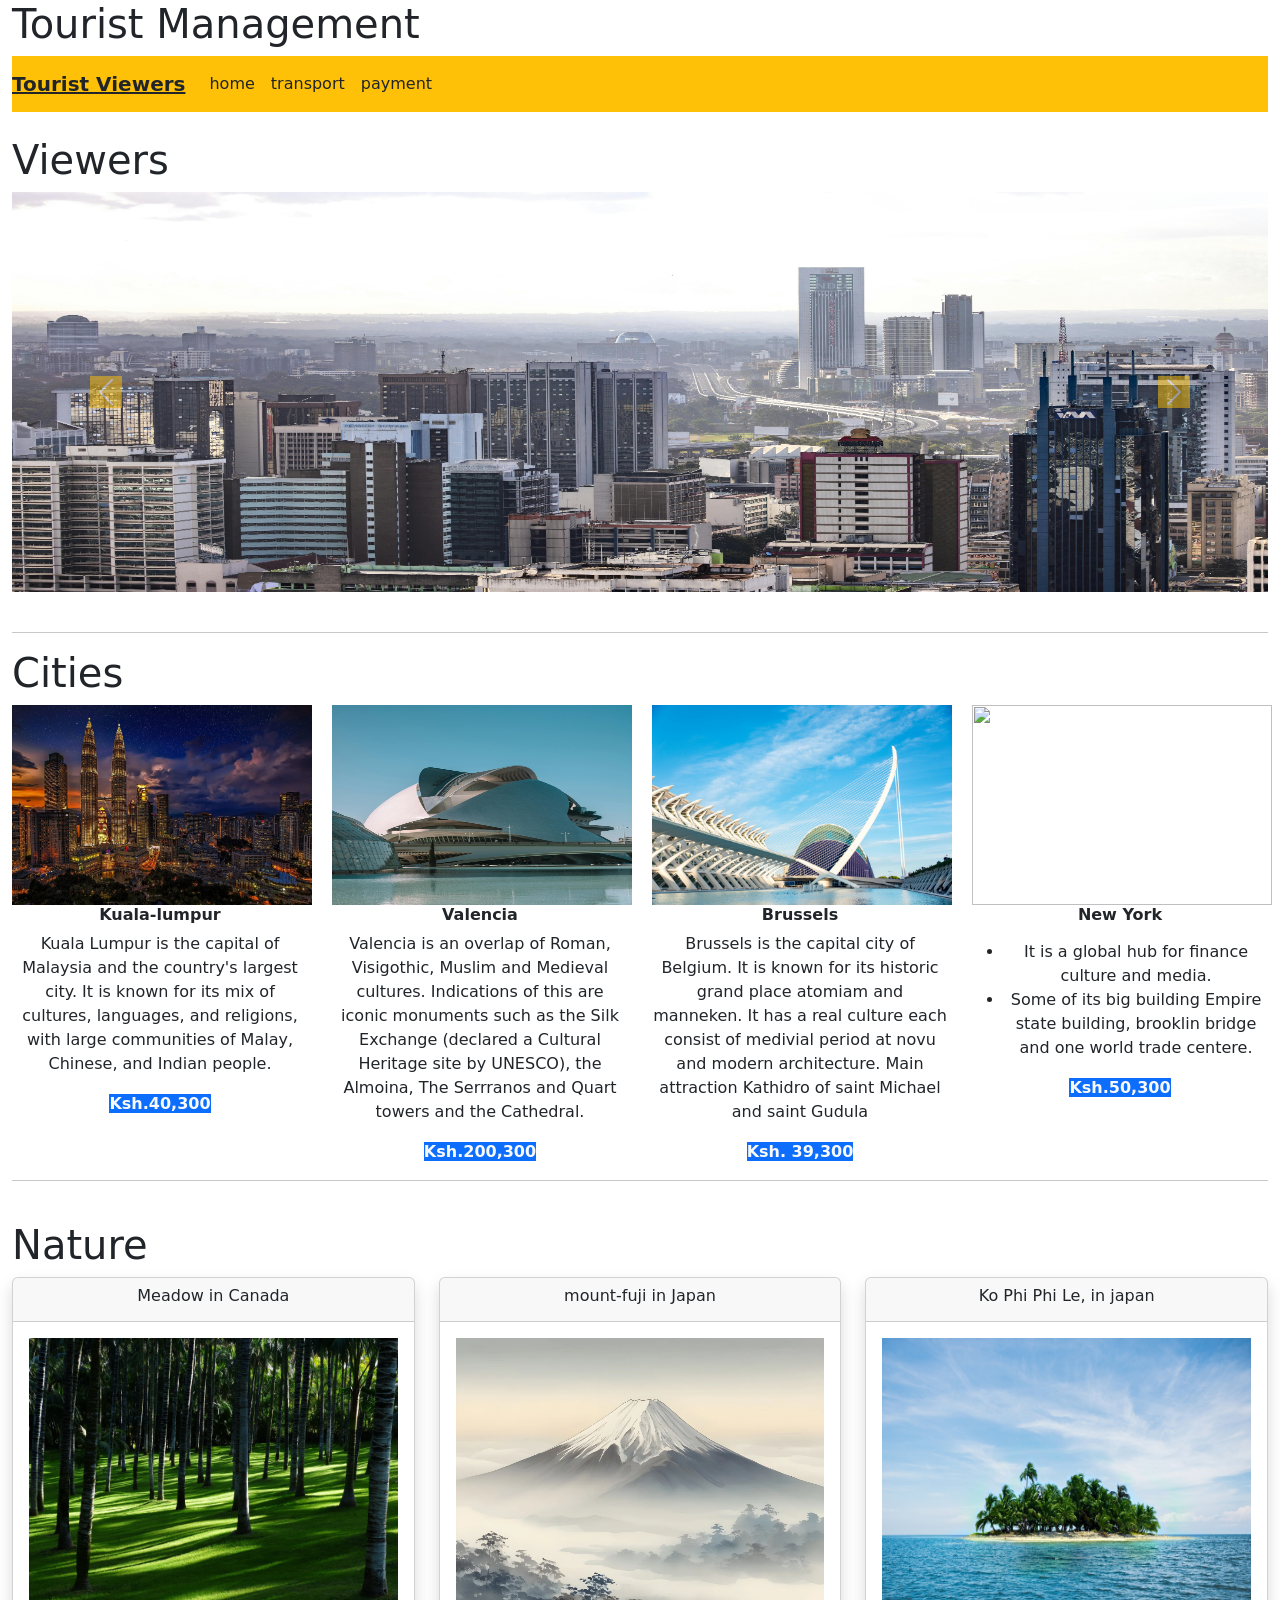
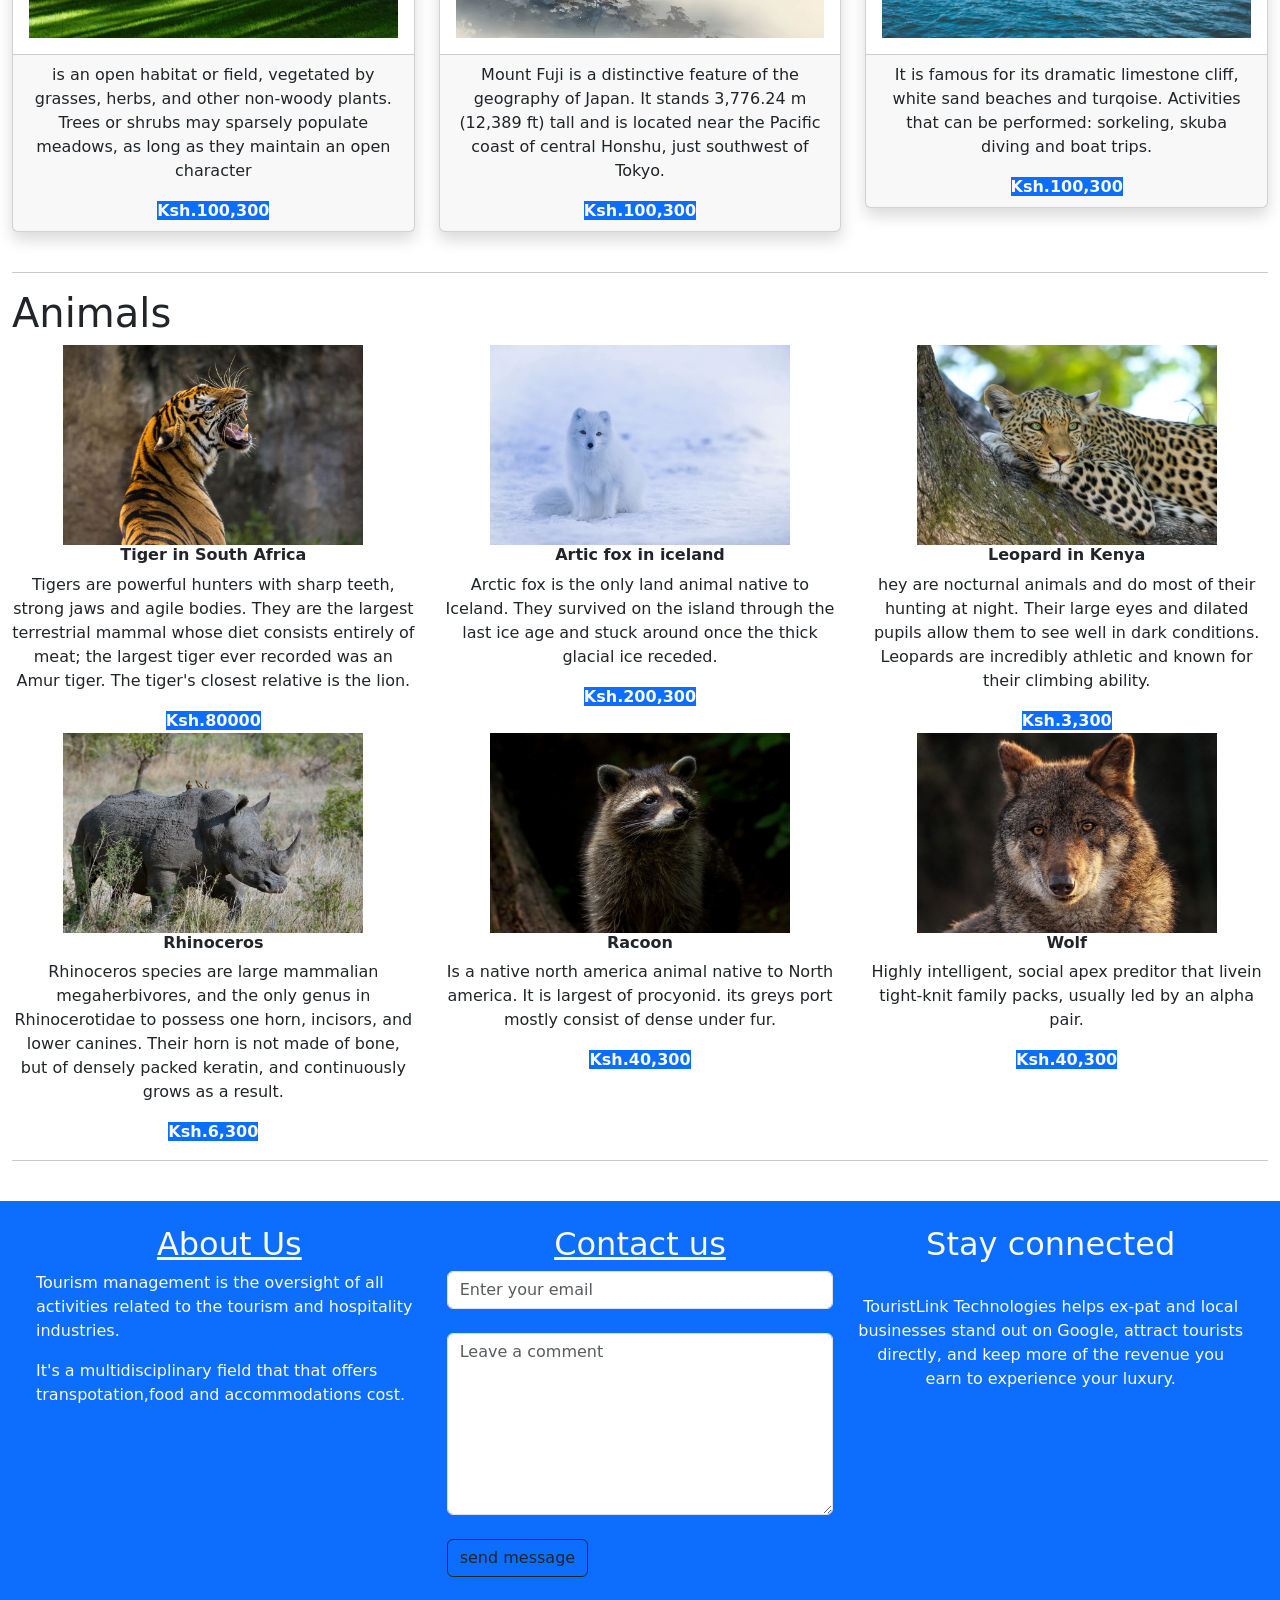
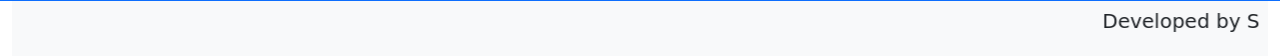
==== index.html @ a97b270e "initial commit" ====
<!DOCTYPE html>
<html lang="en">
    <!-- head section start here -->
<head>
    <meta charset="UTF-8">
    <meta name="viewport" content="width=device-width, initial-scale=1.0">
    <title>Tourist project</title>
    <link rel="stylesheet" href="css/bootstrap.css">
    <script src="js/bootstrap.js"></script>
</head>
<!-- body section start here -->
<body class="container-fluid">
    <!-- section one start here -->
     <h1>Tourist Management</h1>
     <section class="row">
        <div class="col-md-12">
            <nav class="navbar navbar-expand-md navbar- bg-warning">
                <a href="#" class="navbar-brand">
                    <b><u class="text-dark">Tourist Viewers</u></b>
                </a>
                <!-- collapsable button -->
                 <button class="navbar-toggler" data-bs-target="#navcollapse" data-bs-toggle="collapse">
                    <span class="navbar-toggler-icon"></span>
                 </button>
                 <div class="collapse navbar-collapse" id="navcollapse">
                    <div class="navbar-nav">
                        <a href="home.html" class="nav-link active text-dark">home</a>
                        <a href="transport.html" class="nav-link text-dark">transport</a>
                        <a href="payment.html" class="nav-link text-dark">payment</a>
                    </div>
                 </div>
            </nav>
        </div>
     </section><br>
     <!-- section one ends here -->
       <!-- section two start here -->
       <h1>Viewers</h1>
       <section class="row">
        <div class="col-md-12">
            <!-- this is where the carousel start -->
             <div class="carousel slide" id="mycarousel" data-bs-ride="carousel">
                <!--the images wrapper start here -->
            <div class="carousel-inner" >
                <div class="carousel-item">
                    <img src="/images/pexels-maxmishin-10111269" alt="" class="d-block w-100" height="400px" >
                </div>
                <div class="carousel-item active">
                    <img src="/images/pexels-mwauraken-29069344.jpg" alt="" class="d-block w-100" height="400px" >
                </div>
                <div class="carousel-item">
                    <img src="/images/pexels-esh3rwey-5609738.jpg" alt="" class="d-block w-100" height="400px" >
                </div>
            </div>
                <!-- image wrapper ends here -->
                 <!-- the controllers start here -->
                <div>
                    <a href="#mycarousel" class="carousel-control-prev" data-bs-slide="prev">
                        <span class="carousel-control-prev-icon bg-warning"></span>
                    </a>
                    <a href="#mycarousel" class="carousel-control-next" data-bs-slide="next">
                        <span class="carousel-control-next-icon bg-warning"></span>
                    </a>
                </div>
                <!-- the controllers ends here -->
             </div>
             <!-- the carousel ends here -->
        </div>
       </section><br><hr>
       <!-- section 2 starts here -->
          <!-- section 3 starts here -->
     <h1>Cities</h1>
    <section class="row text-center">
        <div class="col-md-3">
            <img src="images/kuala-lumpur-1820944_1920.jpg" alt="" height="200px" width="300px">
            <h6><b>Kuala-lumpur</b></h6>
              <p>Kuala Lumpur is the capital of Malaysia and the country's largest city. It is known for its mix of cultures, languages, and religions, with large communities of Malay, Chinese, and Indian people.</p>
                 <span><b class="text-light bg-primary">Ksh.40,300</b> <br></span> 
        </div>
        <div class="col-md-3">
            <img src="images/pexels-daniel-guti-181008543-11264614.jpg" alt="" height="200px" width="300px">
            <h6><b>Valencia</b></h6>
              <p>Valencia is an overlap of Roman, Visigothic, Muslim and Medieval cultures. Indications of this are iconic monuments such as the Silk Exchange (declared a Cultural Heritage site by UNESCO), the Almoina, The Serrranos and Quart towers and the Cathedral.</p>
           <span><b class="text-light bg-primary">Ksh.200,300</b> <br></span> 
           
        </div>
        <div class="col-md-3">
            <img src="images/pexels-diego-f-parra-33199-24531674.jpg" alt="" height="200px" width="300px">
            <h6><b>Brussels</b></h6>
              <p>Brussels is the capital city of Belgium. It is known for its historic grand place atomiam and manneken. It has a real culture each consist of medivial period at novu and modern architecture. Main attraction Kathidro of saint Michael and saint Gudula</p>
            <span><b class="text-light bg-primary">Ksh. 39,300</b> <br></span> 
            
        </div>
        <div class="col-md-3">
            <img src="/image/pexels-maxmishin-10111269" alt="" height="200px" width="300px">
            <h6><b>New York</b></h6>
            <p>
            <ul>
                <li>It is a global hub for finance culture and media.</li>
                <li>Some of its big building Empire state building, brooklin bridge and one world trade centere.</li>
            </ul></p>
            <span><b class="text-light bg-primary">Ksh.50,300</b> <br></span> 
        </div>
    </section>
    <hr><br>
    <!-- section 3 ends here -->
     <!-- section 4 start here -->
      <h1>Nature</h1>
      <section>
       <section class="row text-center" >
        <div class="col-md-4">
            <!-- the cards start here -->
            <div class="card shadow">
                <!-- card header -->
                <div class="card-header">
                    <h6>Meadow in Canada</h6>
                </div>
                <!-- card body -->
                <div class="card-body">
                    <img src="/images/meadow-406514_1920.jpg" alt="" height="300px" width="100%">
                </div>
                <!-- card footer -->
                <div class="card-footer">
                    <p>is an open habitat or field, vegetated by grasses, 
                        herbs, and other non-woody plants. Trees or shrubs may sparsely populate meadows, 
                        as long as they maintain an open character</p>
                         <span><b class="text-light bg-primary">Ksh.100,300</b> <br></span> 
                </div>
            </div>
        </div>
        <div class="col-md-4">
             <!-- the cards start here -->
            <div class="card shadow">
                <!-- card header -->
                <div class="card-header">
                    <h6>mount-fuji in Japan</h6>
                </div>
                <!-- card body -->
                <div class="card-body">
                    <img src="/images/mount-fuji-10091205_1280.webp" alt="" height="300px" width="100%">
                </div>
                <!-- card footer -->
                <div class="card-footer">
                    <p>Mount Fuji is a distinctive feature of the geography of Japan. It stands 3,776.24 m (12,389 ft) tall and is located near the Pacific coast of central Honshu, just southwest of Tokyo.</p>
                        <span><b class="text-light bg-primary">Ksh.100,300</b> <br></span> 
                </div>
            </div>
        </div>
        <div class="col-md-4">
            <!-- the cards start here -->
            <div class="card shadow">
                <!-- card header -->
                <div class="card-header">
                    <h6>Ko Phi Phi Le, in japan</h6>
                </div>
                <!-- card body -->
                <div class="card-body">
                    <img src="/images/island-2482200_1920.jpg" alt="" height="300px" width="100%">
                </div>
                <!-- card footer -->
                <div class="card-footer">
                    <p>It is famous for its dramatic limestone cliff, white sand beaches and turqoise. Activities that can be performed: sorkeling, skuba diving and boat trips. </p>
                        <span><b class="text-light bg-primary">Ksh.100,300</b> <br></span> 
                </div>
            </div>
        </div>
        </section><br><hr>
        <!-- section 3 ends here -->
        <!-- section 4 start here -->
       <h1>Animals</h1>
    <section class="row text-center">
        <div class="col-md-4">
            <img src="images/tiger-3264048_1920.jpg" alt="" height="200px" width="300px">
            <h6><b>Tiger in South Africa</b></h6>
              <p>Tigers are powerful hunters with sharp teeth, strong jaws and agile bodies. They are the largest terrestrial mammal whose diet consists entirely of meat; the largest tiger ever recorded was an Amur tiger. The tiger's closest relative is the lion.</p>
                 <span><b class="text-light bg-primary">Ksh.80000</b> <br></span> 
        </div>
        <div class="col-md-4">
            <img src="images/iceland-1979445_1920.jpg" alt="" height="200px" width="300px">
            <h6><b>Artic fox in iceland</b></h6>
              <p>Arctic fox is the only land animal native to Iceland. They survived on the island through the last ice age and stuck around once the thick glacial ice receded.</p>
           <span><b class="text-light bg-primary">Ksh.200,300</b> <br></span> 
           
        </div>
        <div class="col-md-4">
            <img src="images/leopard-515509_1920.jpg" alt="" height="200px" width="300px">
            <h6><b>Leopard in Kenya</b></h6>
              <p>hey are nocturnal animals and do most of their hunting at night. Their large eyes and dilated pupils allow them to see well in dark conditions. Leopards are incredibly athletic and known for their climbing ability.</p>
            <span><b class="text-light bg-primary">Ksh.3,300</b> <br></span> 
            
        </div>
        <div class="col-md-4">
            <img src="images/rhinoceros-1837164_1920.jpg" alt="" height="200px" width="300px">
            <h6><b>Rhinoceros</b></h6>
            <p>Rhinoceros species are large mammalian megaherbivores, and the only genus in Rhinocerotidae to possess one horn, incisors, and lower canines. Their horn is not made of bone, but of densely packed keratin, and continuously grows as a result.</p>
            <span><b class="text-light bg-primary">Ksh.6,300</b> <br></span> 
        </div>
        <div class="col-md-4">
            <img src="images/raccoon-4377383_1920.jpg" alt="" height="200px" width="300px">
            <h6><b>Racoon</b></h6>
              <p>Is a native north america animal native to North america. It is largest of procyonid. its greys port mostly consist of dense under fur.</p>
                 <span><b class="text-light bg-primary">Ksh.40,300</b> <br></span> 
        </div>
        <div class="col-md-4">
            <img src="images/wolf-8089783_1920.jpg" alt="" height="200px" width="300px">
            <h6><b>Wolf</b></h6>
              <p>Highly  intelligent, social  apex preditor that livein tight-knit family packs, usually led by an alpha pair. </p>
                 <span><b class="text-light bg-primary">Ksh.40,300</b> <br></span> 
        </div>
    </section>
    <hr><br>
        <!-- last section start here section-->
         <section class="row bg-primary p-4" >
            <div class="col-md-4 text-light">
                <h2 class="text-light text-center"><u>About Us</u></h2>
                <p>Tourism management is the oversight of all activities related to the tourism and hospitality industries.</p>
                <p>It's a multidisciplinary field that that offers transpotation,food and accommodations cost.</p>
            </div>
            <div class="col-md-4">
                <h2 class="text-light text-center"><u>Contact us</u></h2>
                <form>
                    <input type="email" placeholder="Enter your email" class="form-control"><br>
                   <textarea cols="7" rows="7" placeholder="Leave a comment" class="form-control"></textarea><br>
                   <input type="submit" value="send message" class="btn btn-outline-dark">
                </form>
            </div>
            <div class="col-md-4">
                <h2 class="text-light text-center">Stay connected</h2>
                &nbsp; &nbsp; &nbsp; &nbsp; &nbsp; &nbsp;&nbsp; &nbsp;&nbsp; &nbsp;&nbsp; &nbsp;
                <a href="https://www.facebook.com">
                    <img src="images/fb.png" alt="">
                </a>&nbsp; &nbsp; &nbsp;&nbsp; &nbsp;
                <a href="https://www.instagram.com">
                    <img src="images/in.png" alt="">
                </a>&nbsp; &nbsp; &nbsp;
                <a href="https://www.x.com">
                    <img src="images/x.png" alt="">
                </a><br>
                <p class="text-light text-center">TouristLink Technologies helps ex-pat and local businesses stand out on Google, attract tourists directly, and keep more of the revenue you earn to experience your luxury.</p>

            </div>
         </section>
         <footer class="text-dark bg-light text-center p-2">
            <marquee behavior="" direction=""><h5>Developed by Saprofina. &copy; 2026. All rights reserved</h5></marquee>
       


</body>
</html>
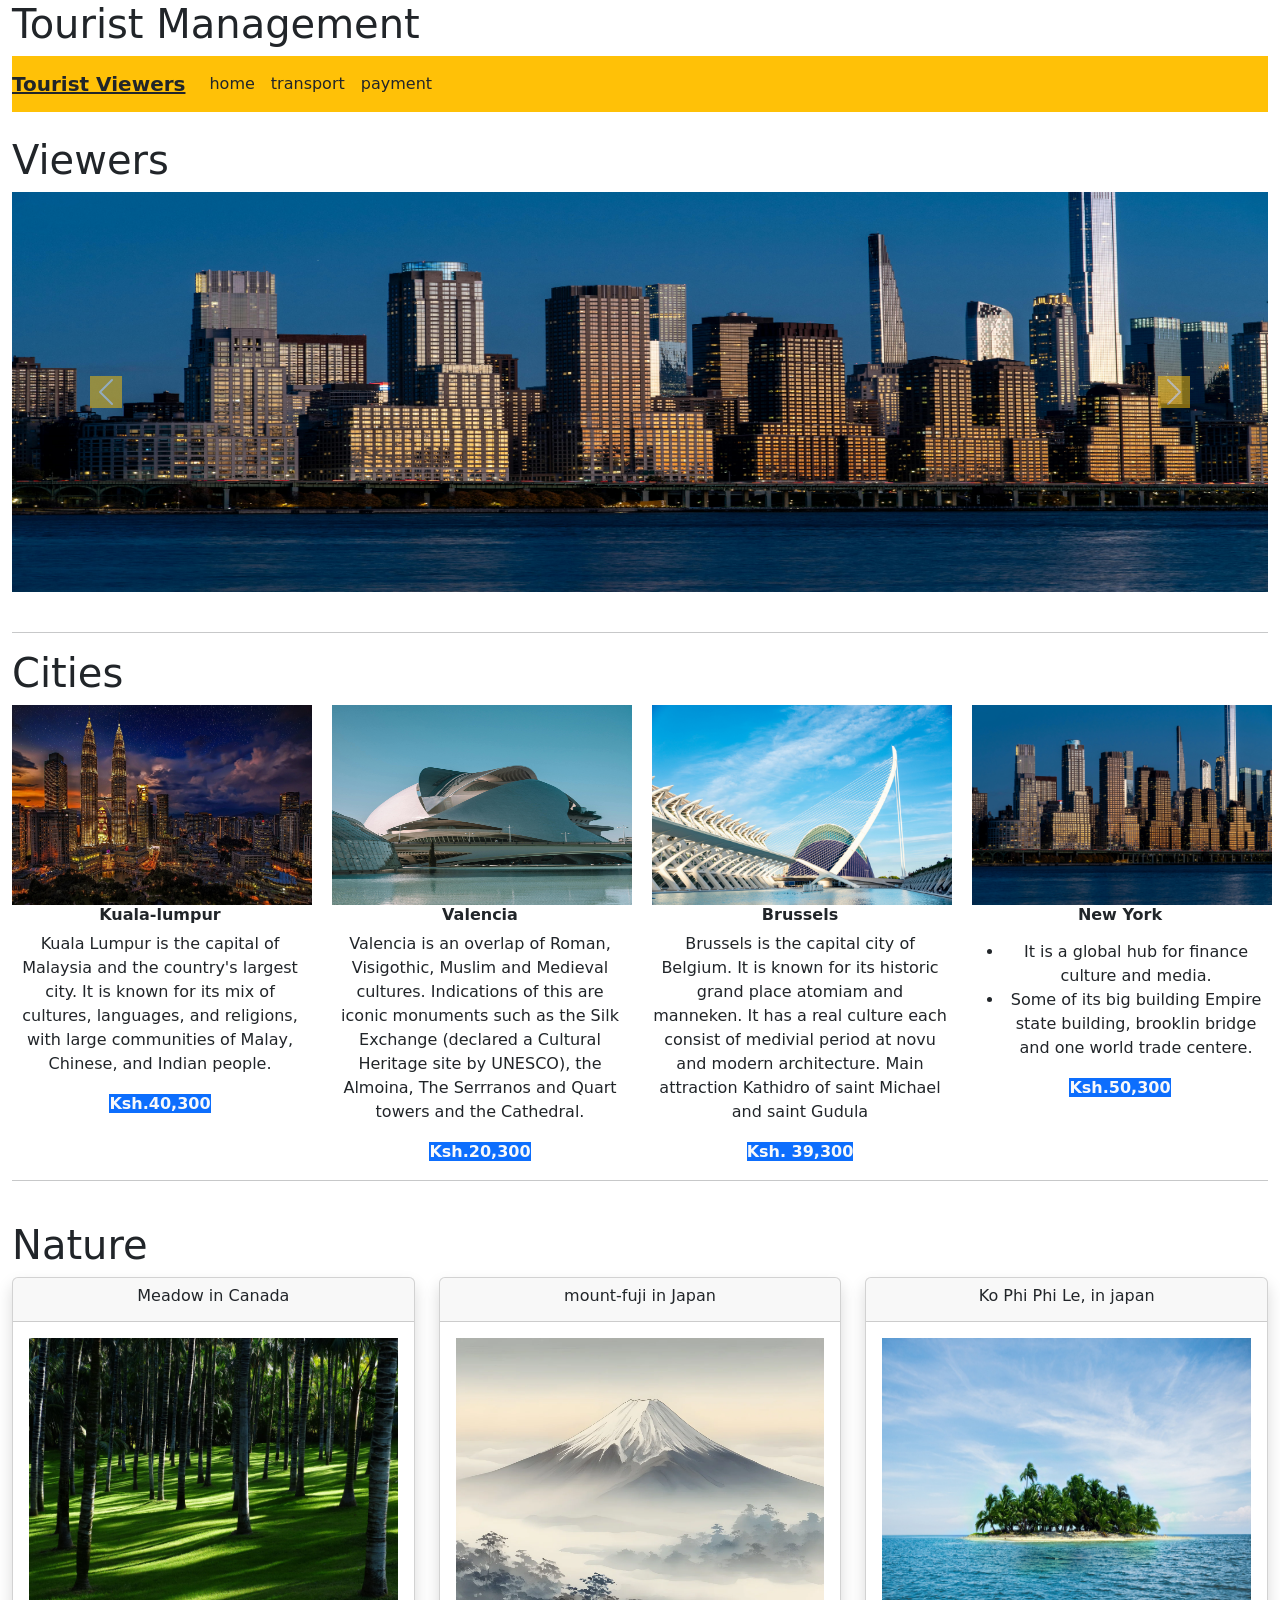
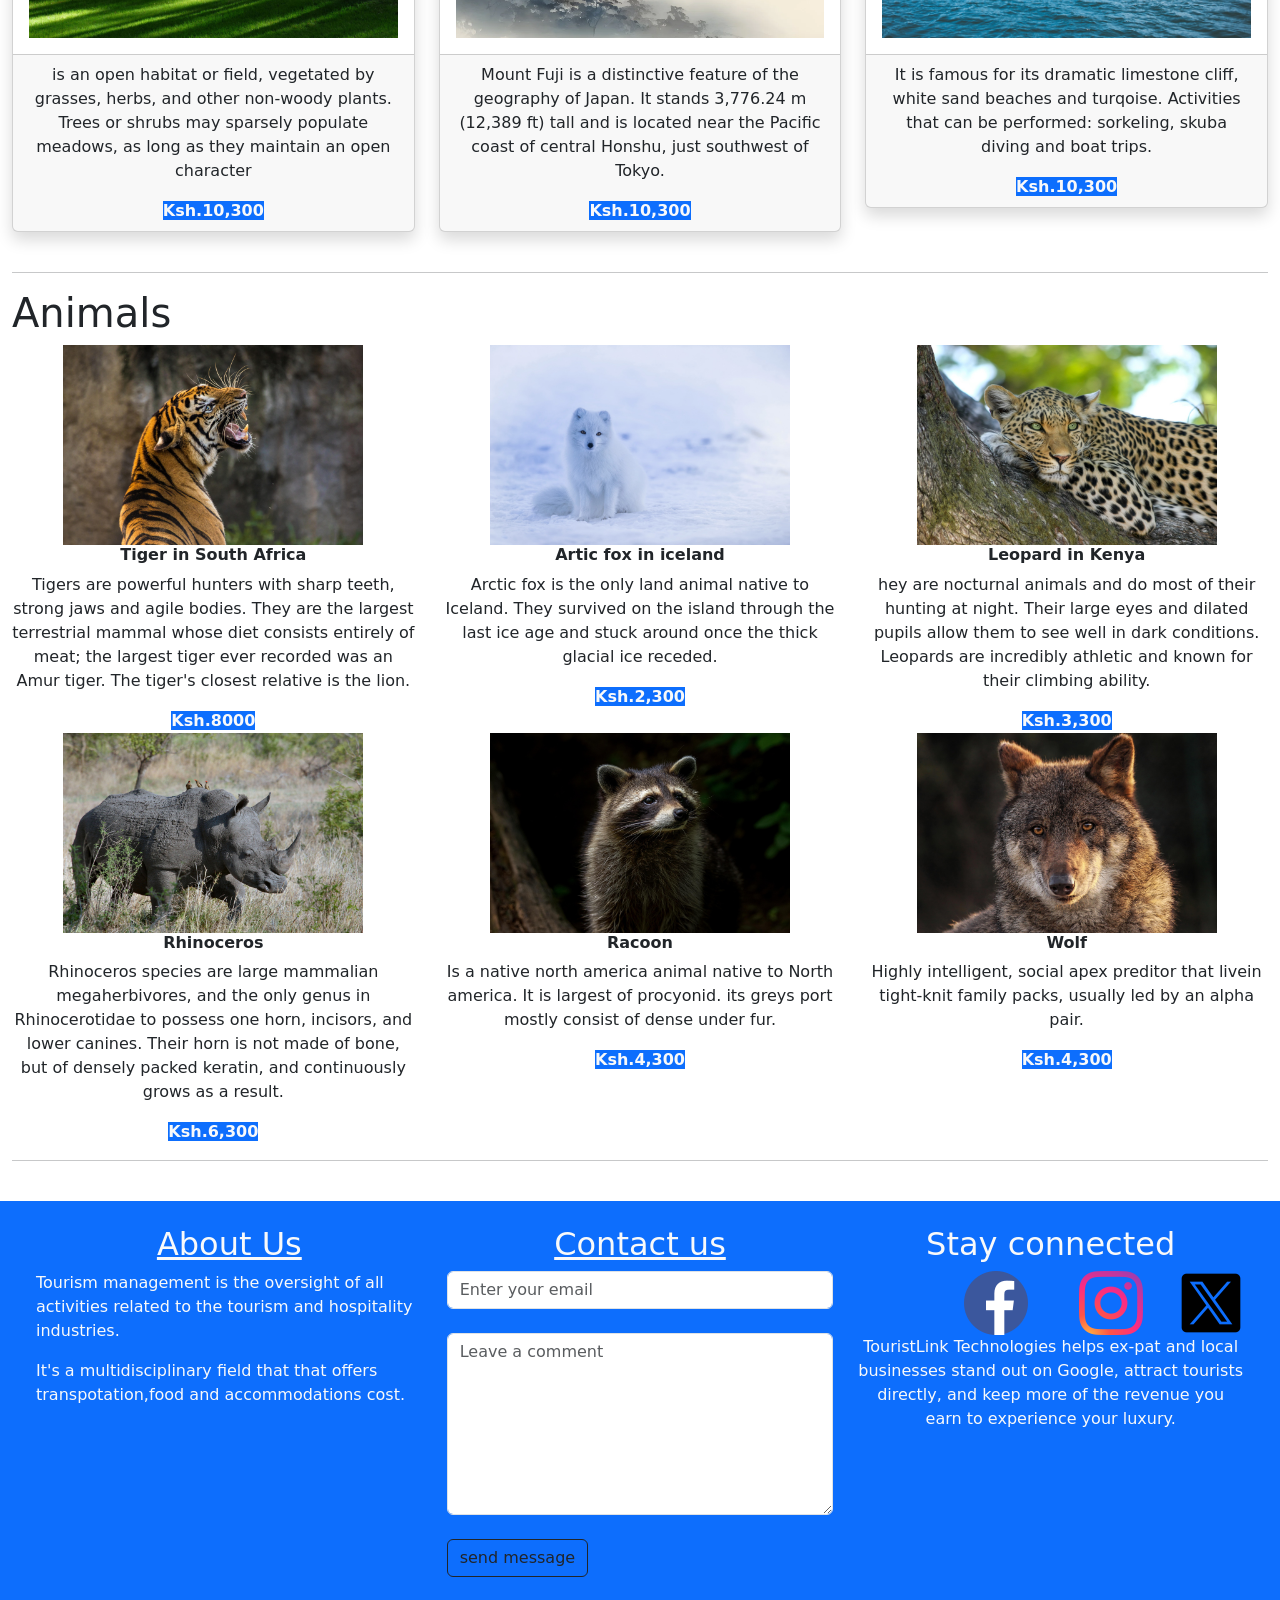
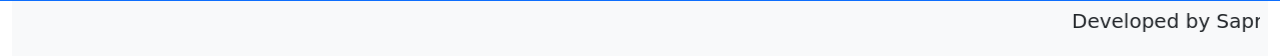
==== commit 89dacf57: "fixed image" ====
--- a/index.html
+++ b/index.html
@@ -24,7 +24,7 @@
                  </button>
                  <div class="collapse navbar-collapse" id="navcollapse">
                     <div class="navbar-nav">
-                        <a href="home.html" class="nav-link active text-dark">home</a>
+                        <a href="index.html" class="nav-link active text-dark">home</a>
                         <a href="transport.html" class="nav-link text-dark">transport</a>
                         <a href="payment.html" class="nav-link text-dark">payment</a>
                     </div>
@@ -42,13 +42,13 @@
                 <!--the images wrapper start here -->
             <div class="carousel-inner" >
                 <div class="carousel-item">
-                    <img src="/images/pexels-maxmishin-10111269" alt="" class="d-block w-100" height="400px" >
+                    <img src="images/pexels-maxmishin-10111269.jpg" alt="" class="d-block w-100" height="400px" >
                 </div>
                 <div class="carousel-item active">
-                    <img src="/images/pexels-mwauraken-29069344.jpg" alt="" class="d-block w-100" height="400px" >
+                    <img src="images/pexels-sjuan-dogjani-1869703054-29116986.jpg" alt="" class="d-block w-100" height="400px" >
                 </div>
                 <div class="carousel-item">
-                    <img src="/images/pexels-esh3rwey-5609738.jpg" alt="" class="d-block w-100" height="400px" >
+                    <img src="images/pexels-esh3rwey-5609738.jpg" alt="" class="d-block w-100" height="400px" >
                 </div>
             </div>
                 <!-- image wrapper ends here -->
@@ -80,7 +80,7 @@
             <img src="images/pexels-daniel-guti-181008543-11264614.jpg" alt="" height="200px" width="300px">
             <h6><b>Valencia</b></h6>
               <p>Valencia is an overlap of Roman, Visigothic, Muslim and Medieval cultures. Indications of this are iconic monuments such as the Silk Exchange (declared a Cultural Heritage site by UNESCO), the Almoina, The Serrranos and Quart towers and the Cathedral.</p>
-           <span><b class="text-light bg-primary">Ksh.200,300</b> <br></span> 
+           <span><b class="text-light bg-primary">Ksh.20,300</b> <br></span> 
            
         </div>
         <div class="col-md-3">
@@ -91,7 +91,7 @@
             
         </div>
         <div class="col-md-3">
-            <img src="/image/pexels-maxmishin-10111269" alt="" height="200px" width="300px">
+            <img src="images/pexels-sjuan-dogjani-1869703054-29116986.jpg" alt="" height="200px" width="300px">
             <h6><b>New York</b></h6>
             <p>
             <ul>
@@ -116,14 +116,14 @@
                 </div>
                 <!-- card body -->
                 <div class="card-body">
-                    <img src="/images/meadow-406514_1920.jpg" alt="" height="300px" width="100%">
+                    <img src="images/meadow-406514_1920.jpg" alt="" height="300px" width="100%">
                 </div>
                 <!-- card footer -->
                 <div class="card-footer">
                     <p>is an open habitat or field, vegetated by grasses, 
                         herbs, and other non-woody plants. Trees or shrubs may sparsely populate meadows, 
                         as long as they maintain an open character</p>
-                         <span><b class="text-light bg-primary">Ksh.100,300</b> <br></span> 
+                         <span><b class="text-light bg-primary">Ksh.10,300</b> <br></span> 
                 </div>
             </div>
         </div>
@@ -136,12 +136,12 @@
                 </div>
                 <!-- card body -->
                 <div class="card-body">
-                    <img src="/images/mount-fuji-10091205_1280.webp" alt="" height="300px" width="100%">
+                    <img src="images/mount-fuji-10091205_1280.webp" alt="" height="300px" width="100%">
                 </div>
                 <!-- card footer -->
                 <div class="card-footer">
                     <p>Mount Fuji is a distinctive feature of the geography of Japan. It stands 3,776.24 m (12,389 ft) tall and is located near the Pacific coast of central Honshu, just southwest of Tokyo.</p>
-                        <span><b class="text-light bg-primary">Ksh.100,300</b> <br></span> 
+                        <span><b class="text-light bg-primary">Ksh.10,300</b> <br></span> 
                 </div>
             </div>
         </div>
@@ -154,12 +154,12 @@
                 </div>
                 <!-- card body -->
                 <div class="card-body">
-                    <img src="/images/island-2482200_1920.jpg" alt="" height="300px" width="100%">
+                    <img src="images/island-2482200_1920.jpg" alt="" height="300px" width="100%">
                 </div>
                 <!-- card footer -->
                 <div class="card-footer">
                     <p>It is famous for its dramatic limestone cliff, white sand beaches and turqoise. Activities that can be performed: sorkeling, skuba diving and boat trips. </p>
-                        <span><b class="text-light bg-primary">Ksh.100,300</b> <br></span> 
+                        <span><b class="text-light bg-primary">Ksh.10,300</b> <br></span> 
                 </div>
             </div>
         </div>
@@ -172,13 +172,13 @@
             <img src="images/tiger-3264048_1920.jpg" alt="" height="200px" width="300px">
             <h6><b>Tiger in South Africa</b></h6>
               <p>Tigers are powerful hunters with sharp teeth, strong jaws and agile bodies. They are the largest terrestrial mammal whose diet consists entirely of meat; the largest tiger ever recorded was an Amur tiger. The tiger's closest relative is the lion.</p>
-                 <span><b class="text-light bg-primary">Ksh.80000</b> <br></span> 
+                 <span><b class="text-light bg-primary">Ksh.8000</b> <br></span> 
         </div>
         <div class="col-md-4">
             <img src="images/iceland-1979445_1920.jpg" alt="" height="200px" width="300px">
             <h6><b>Artic fox in iceland</b></h6>
               <p>Arctic fox is the only land animal native to Iceland. They survived on the island through the last ice age and stuck around once the thick glacial ice receded.</p>
-           <span><b class="text-light bg-primary">Ksh.200,300</b> <br></span> 
+           <span><b class="text-light bg-primary">Ksh.2,300</b> <br></span> 
            
         </div>
         <div class="col-md-4">
@@ -198,13 +198,13 @@
             <img src="images/raccoon-4377383_1920.jpg" alt="" height="200px" width="300px">
             <h6><b>Racoon</b></h6>
               <p>Is a native north america animal native to North america. It is largest of procyonid. its greys port mostly consist of dense under fur.</p>
-                 <span><b class="text-light bg-primary">Ksh.40,300</b> <br></span> 
+                 <span><b class="text-light bg-primary">Ksh.4,300</b> <br></span> 
         </div>
         <div class="col-md-4">
             <img src="images/wolf-8089783_1920.jpg" alt="" height="200px" width="300px">
             <h6><b>Wolf</b></h6>
               <p>Highly  intelligent, social  apex preditor that livein tight-knit family packs, usually led by an alpha pair. </p>
-                 <span><b class="text-light bg-primary">Ksh.40,300</b> <br></span> 
+                 <span><b class="text-light bg-primary">Ksh.4,300</b> <br></span> 
         </div>
     </section>
     <hr><br>
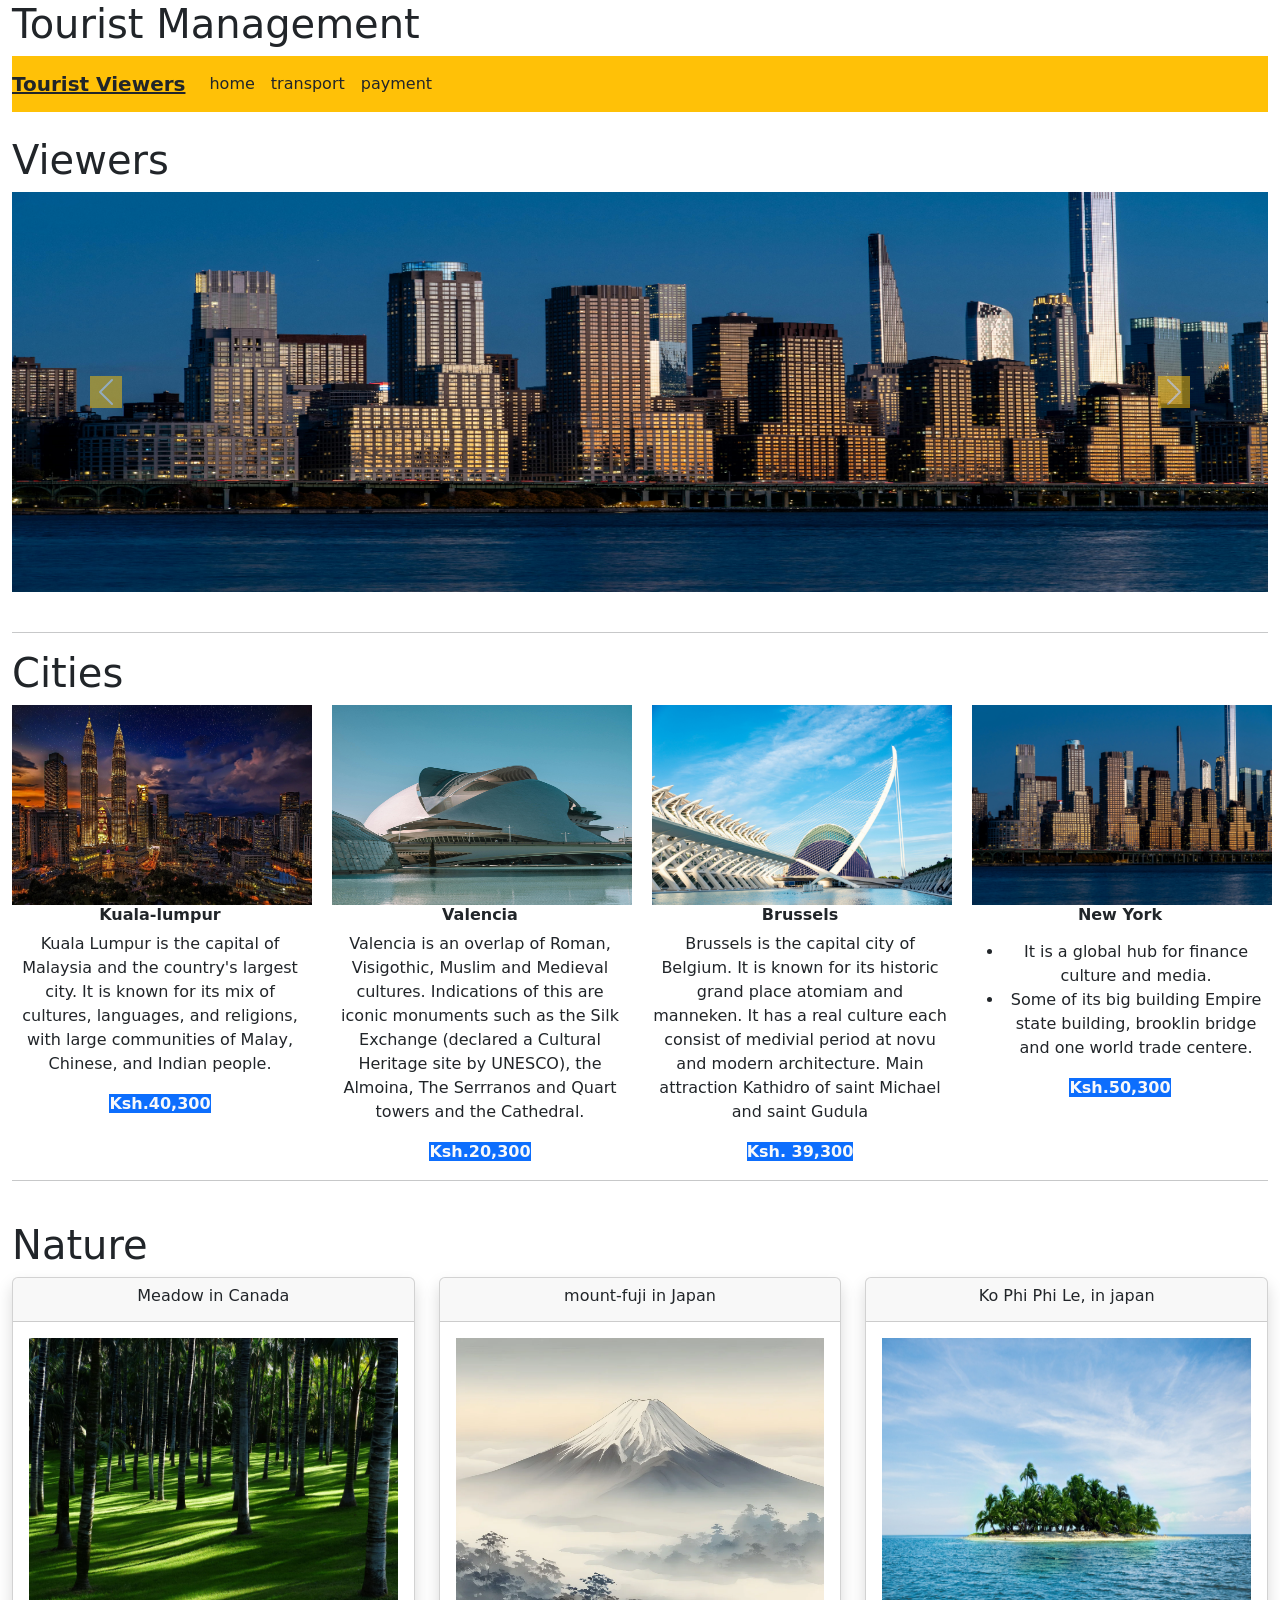
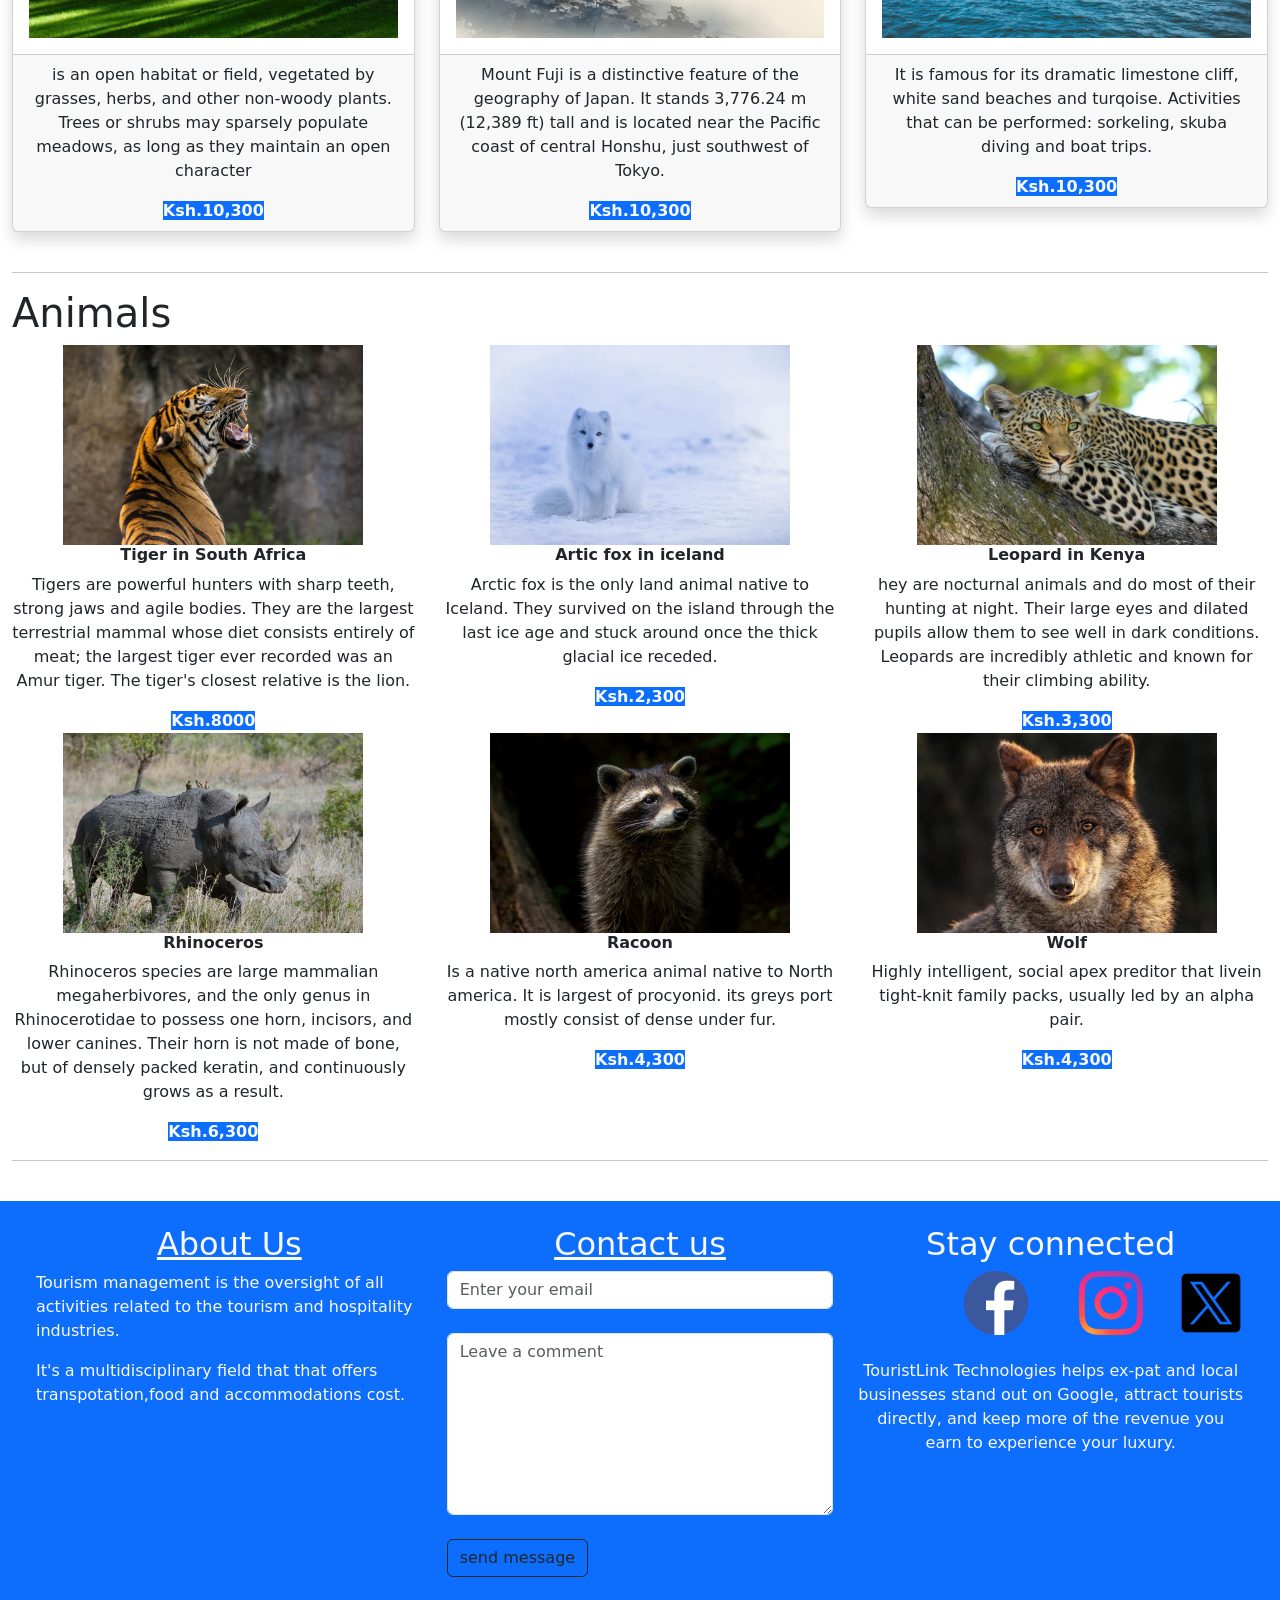
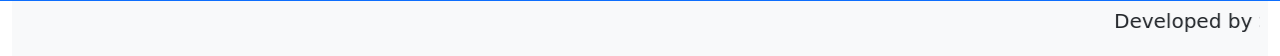
==== commit b9f5b70d: "update" ====
--- a/index.html
+++ b/index.html
@@ -234,7 +234,7 @@
                 </a>&nbsp; &nbsp; &nbsp;
                 <a href="https://www.x.com">
                     <img src="images/x.png" alt="">
-                </a><br>
+                </a>&nbsp; &nbsp; &nbsp;
                 <p class="text-light text-center">TouristLink Technologies helps ex-pat and local businesses stand out on Google, attract tourists directly, and keep more of the revenue you earn to experience your luxury.</p>
 
             </div>
